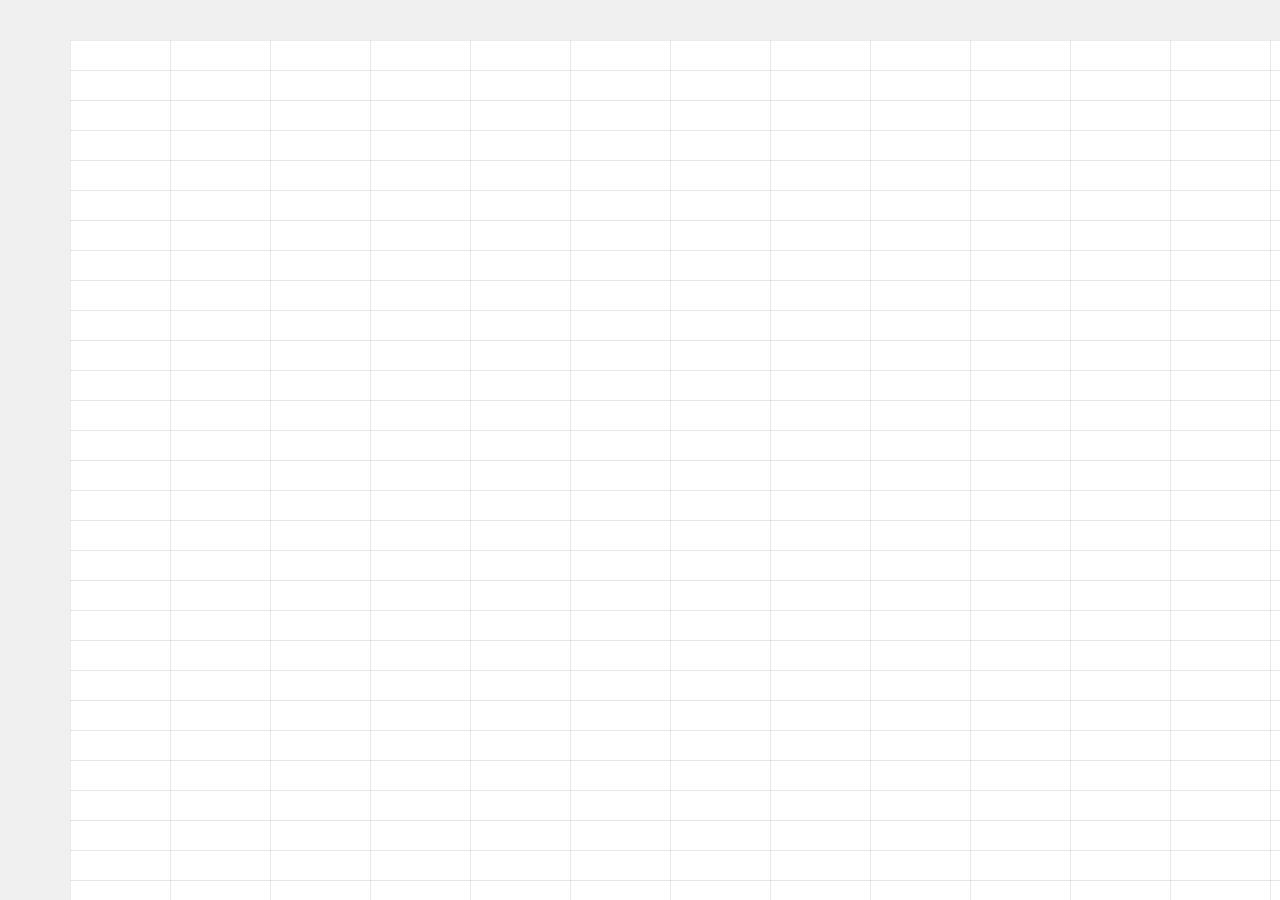
==== ExcelClone/index.html @ 031838b3 "added new layout and scrolling" ====
<!DOCTYPE html>
<html lang="en">
  <head>
    <meta charset="UTF-8" />
    <meta name="viewport" content="width=device-width, initial-scale=1.0" />
    <title>Excel</title>

    <link href="styles/style.css" rel="stylesheet" />
    <script src="scripts/Script.js" type="module" defer></script>
  </head>
  <body>
    <div class="canvas-container" id="canvasContainer">
      <div class="canvas-wrapper" id="canvasWrapper">
        <canvas id="excelCanvas" class="excel-canvas"></canvas>
      </div>
    </div>
  </body>
</html>
---- ExcelClone/styles/style.css ----
* {
  box-sizing: border-box;
  margin: 0;
  padding: 0;
}

.canvas-container {
  width: 100vw;
  height: 100vh;
  overflow: scroll;
  position: relative;
}

.canvas-wrapper {
  position: relative;

  /* will be set in JS */
  width: 50000px;
  height: 2500000px;
}

.excel-canvas {
  position: sticky;
  top: 0;
  left: 0;

  /* will be set in JS */
  width: 100vw;
  height: 100vh;

  z-index: 10;
  background-color: transparent;
  cursor: cell;
}
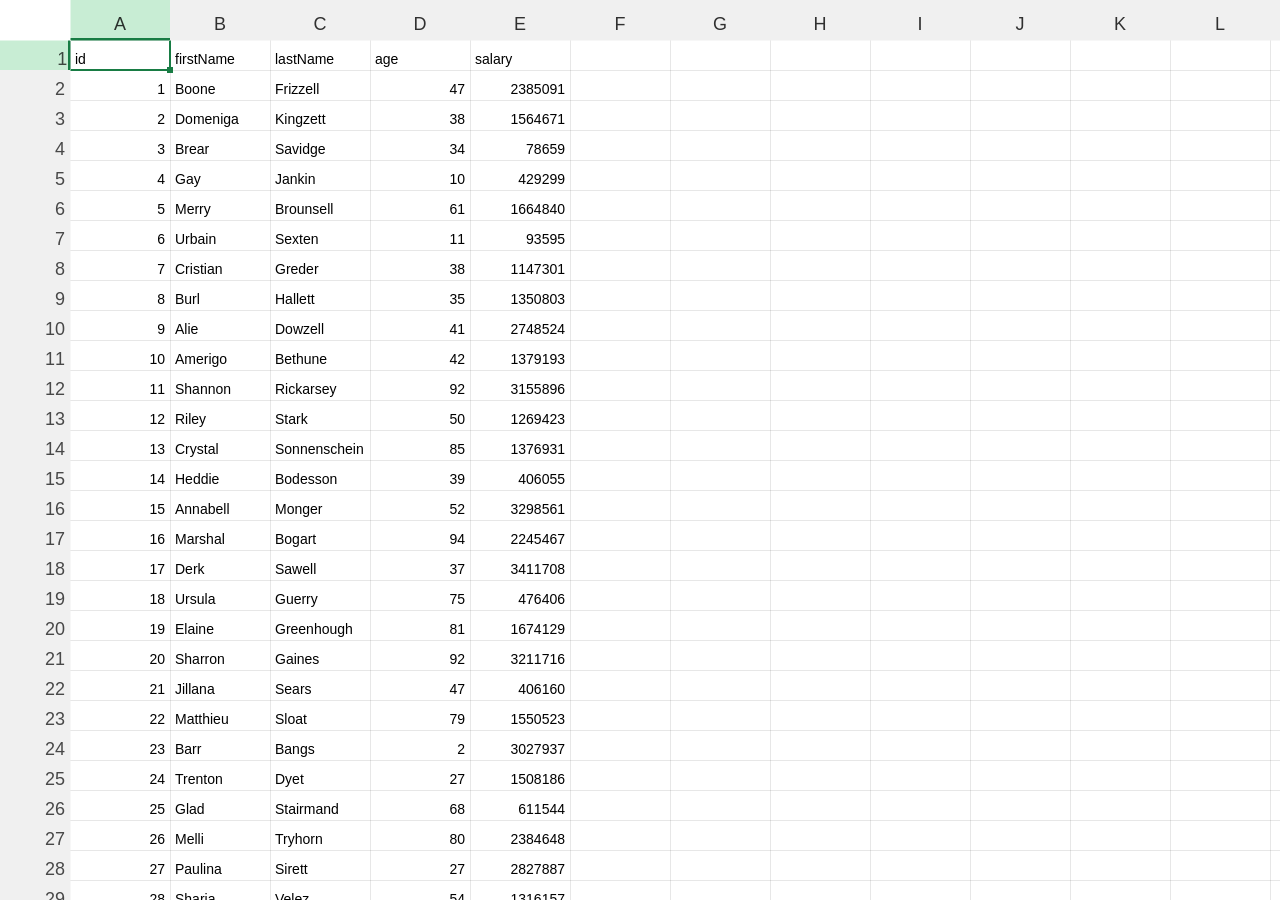
==== commit 9366e38a: "added text feature" ====
--- a/ExcelClone/index.html
+++ b/ExcelClone/index.html
@@ -14,5 +14,6 @@
         <canvas id="excelCanvas" class="excel-canvas"></canvas>
       </div>
     </div>
+    <input type="text" class="cellInput">
   </body>
 </html>
--- a/ExcelClone/styles/style.css
+++ b/ExcelClone/styles/style.css
@@ -32,3 +32,20 @@
   background-color: transparent;
   cursor: cell;
 }
+
+
+
+.cellInput {
+  position: fixed;
+  z-index: 1000;
+  font-size: 14px;
+  font-family: Arial, Helvetica, sans-serif;
+  color: #111;
+  border-radius: 0;
+  box-sizing: border-box;
+  outline: none;
+  border: none; /* ✅ Add this */
+  box-shadow: none; /* ✅ Optional, for some browsers */
+  background: transparent; /* Optional, if you want no background */
+  display: none;
+}
